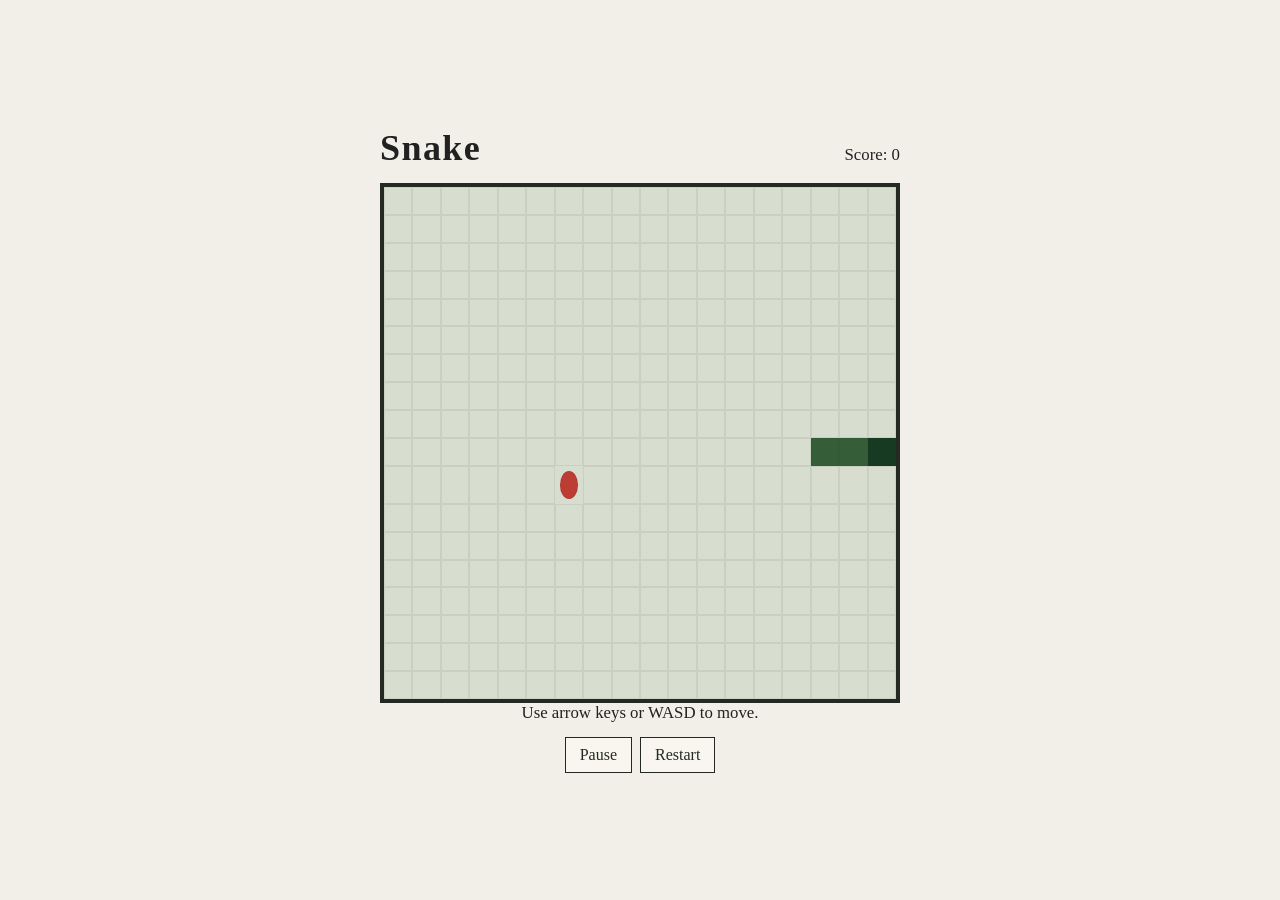
==== index.html @ d16bd168 "Build classic Snake game" ====
<!doctype html>
<html lang="en">
  <head>
    <meta charset="utf-8">
    <meta name="viewport" content="width=device-width, initial-scale=1">
    <title>Snake</title>
    <link rel="stylesheet" href="styles.css">
  </head>
  <body>
    <main class="game-shell">
      <header>
        <h1>Snake</h1>
        <p class="score" aria-live="polite">Score: <span id="score">0</span></p>
      </header>
      <div id="board" class="board" role="application" aria-label="Snake game board"></div>
      <p id="status" class="status" aria-live="polite">Use arrow keys or WASD to move.</p>
      <div class="actions">
        <button id="pause" type="button">Pause</button>
        <button id="restart" type="button">Restart</button>
      </div>
      <div class="controls" aria-label="Snake controls">
        <button type="button" data-direction="up" aria-label="Move up">Up</button>
        <button type="button" data-direction="left" aria-label="Move left">Left</button>
        <button type="button" data-direction="down" aria-label="Move down">Down</button>
        <button type="button" data-direction="right" aria-label="Move right">Right</button>
      </div>
    </main>
    <script type="module" src="app.js"></script>
  </body>
</html>
---- styles.css ----
:root { color: #212121; background: #f1efe8; font-family: Georgia, 'Times New Roman', serif; }
* { box-sizing: border-box; }
body { margin: 0; min-height: 100vh; display: grid; place-items: center; padding: 24px; }
.game-shell { width: min(100%, 520px); text-align: center; }
header { display: flex; align-items: baseline; justify-content: space-between; }
h1 { margin: 0 0 14px; font-size: 2.25rem; letter-spacing: .04em; }
.score, .status { margin: 0 0 14px; font-size: 1.05rem; }
.board { display: grid; grid-template-columns: repeat(18, 1fr); aspect-ratio: 1; border: 4px solid #242a22; background: #d8decf; }
.cell { border: 1px solid rgb(36 42 34 / 8%); }
.snake { background: #355d37; }
.head { background: #173a23; }
.food { background: #bd3d35; border-radius: 50%; margin: 18%; }
.actions, .controls { display: flex; justify-content: center; gap: 8px; margin-top: 12px; }
button { border: 1px solid #242a22; background: #f8f6ee; color: #242a22; padding: 8px 14px; font: inherit; cursor: pointer; }
button:hover, button:focus-visible { background: #d9dfcf; outline: 2px solid #bd3d35; outline-offset: 2px; }
.controls { display: grid; grid-template-columns: repeat(3, 52px); }
.controls button:nth-child(1) { grid-column: 2; }
.controls button:nth-child(2) { grid-column: 1; grid-row: 2; }
.controls button:nth-child(3) { grid-column: 2; grid-row: 2; }
.controls button:nth-child(4) { grid-column: 3; grid-row: 2; }
@media (min-width: 700px) { .controls { display: none; } }
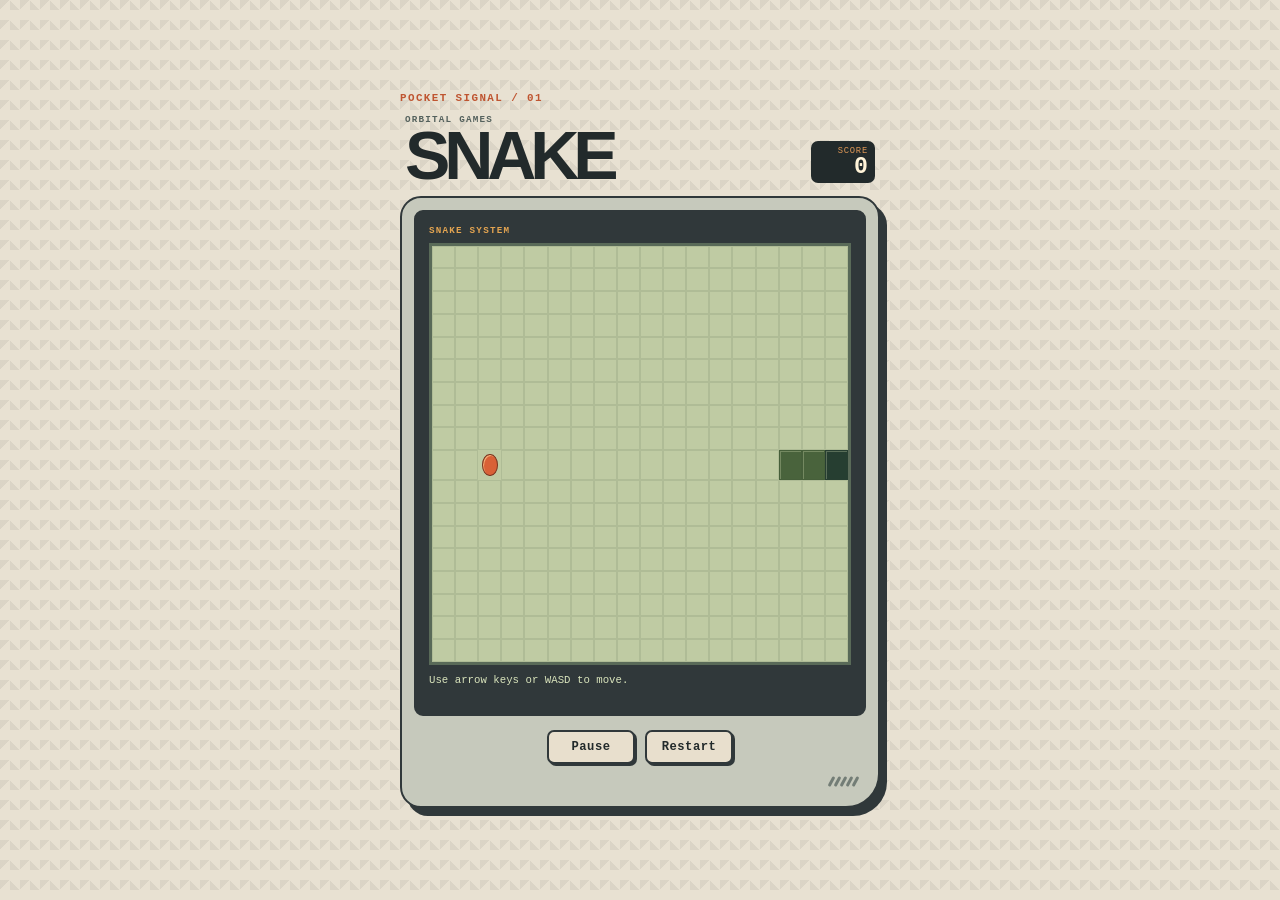
==== commit d845d548: "Style Snake as Pocket Signal" ====
--- a/index.html
+++ b/index.html
@@ -8,22 +8,33 @@
   </head>
   <body>
     <main class="game-shell">
+      <p class="device-label">POCKET SIGNAL / 01</p>
       <header>
-        <h1>Snake</h1>
-        <p class="score" aria-live="polite">Score: <span id="score">0</span></p>
+        <div>
+          <p class="eyebrow">ORBITAL GAMES</p>
+          <h1>Snake</h1>
+        </div>
+        <p class="score" aria-live="polite"><span>Score</span><strong id="score">0</strong></p>
       </header>
-      <div id="board" class="board" role="application" aria-label="Snake game board"></div>
-      <p id="status" class="status" aria-live="polite">Use arrow keys or WASD to move.</p>
-      <div class="actions">
-        <button id="pause" type="button">Pause</button>
-        <button id="restart" type="button">Restart</button>
+      <section class="console" aria-label="Pocket Signal game console">
+        <div class="screen-bezel">
+          <p class="screen-label">SNAKE SYSTEM</p>
+          <div id="board" class="board" role="application" aria-label="Snake game board"></div>
+          <p id="status" class="status" aria-live="polite">Use arrow keys or WASD to move.</p>
+        </div>
+        <div class="console-actions">
+          <button id="pause" type="button">Pause</button>
+          <button id="restart" type="button">Restart</button>
+        </div>
+        <div class="speaker" aria-hidden="true"><i></i><i></i><i></i><i></i><i></i></div>
       </div>
       <div class="controls" aria-label="Snake controls">
-        <button type="button" data-direction="up" aria-label="Move up">Up</button>
-        <button type="button" data-direction="left" aria-label="Move left">Left</button>
-        <button type="button" data-direction="down" aria-label="Move down">Down</button>
-        <button type="button" data-direction="right" aria-label="Move right">Right</button>
+        <button type="button" data-direction="up" aria-label="Move up">▲</button>
+        <button type="button" data-direction="left" aria-label="Move left">◀</button>
+        <button type="button" data-direction="down" aria-label="Move down">▼</button>
+        <button type="button" data-direction="right" aria-label="Move right">▶</button>
       </div>
+      <p class="control-note">ARROWS / WASD TO MOVE</p>
     </main>
     <script type="module" src="app.js"></script>
   </body>
--- a/styles.css
+++ b/styles.css
@@ -1,21 +1,64 @@
-:root { color: #212121; background: #f1efe8; font-family: Georgia, 'Times New Roman', serif; }
+:root {
+  color: #202526;
+  background: #e8e1d2;
+  font-family: "Trebuchet MS", sans-serif;
+}
+
 * { box-sizing: border-box; }
-body { margin: 0; min-height: 100vh; display: grid; place-items: center; padding: 24px; }
-.game-shell { width: min(100%, 520px); text-align: center; }
-header { display: flex; align-items: baseline; justify-content: space-between; }
-h1 { margin: 0 0 14px; font-size: 2.25rem; letter-spacing: .04em; }
-.score, .status { margin: 0 0 14px; font-size: 1.05rem; }
-.board { display: grid; grid-template-columns: repeat(18, 1fr); aspect-ratio: 1; border: 4px solid #242a22; background: #d8decf; }
-.cell { border: 1px solid rgb(36 42 34 / 8%); }
-.snake { background: #355d37; }
-.head { background: #173a23; }
-.food { background: #bd3d35; border-radius: 50%; margin: 18%; }
-.actions, .controls { display: flex; justify-content: center; gap: 8px; margin-top: 12px; }
-button { border: 1px solid #242a22; background: #f8f6ee; color: #242a22; padding: 8px 14px; font: inherit; cursor: pointer; }
-button:hover, button:focus-visible { background: #d9dfcf; outline: 2px solid #bd3d35; outline-offset: 2px; }
-.controls { display: grid; grid-template-columns: repeat(3, 52px); }
+
+body {
+  min-height: 100vh;
+  margin: 0;
+  display: grid;
+  place-items: center;
+  padding: 28px 18px;
+  background-image: linear-gradient(135deg, rgb(40 47 44 / 7%) 25%, transparent 25%), linear-gradient(45deg, rgb(40 47 44 / 7%) 25%, transparent 25%);
+  background-position: 0 0, 10px 10px;
+  background-size: 20px 20px;
+}
+
+.game-shell { width: min(100%, 480px); }
+.device-label, .eyebrow, .screen-label, .control-note { font-family: "Courier New", monospace; font-weight: 700; letter-spacing: .13em; }
+.device-label { margin: 0 0 10px; color: #bf5531; font-size: .68rem; }
+
+header { display: flex; align-items: end; justify-content: space-between; padding: 0 5px 13px; }
+.eyebrow { margin: 0 0 3px; color: #54615d; font-size: .58rem; }
+h1 { margin: 0; color: #222a2b; font-size: clamp(2.7rem, 11vw, 4.25rem); line-height: .8; letter-spacing: -.09em; text-transform: uppercase; }
+.score { margin: 0; min-width: 64px; color: #fff3d8; background: #222a2b; border-radius: 7px; padding: 5px 7px 4px; text-align: right; font-family: "Courier New", monospace; }
+.score span { display: block; color: #e09856; font-size: .55rem; letter-spacing: .09em; text-transform: uppercase; }
+.score strong { font-size: 1.45rem; line-height: 1; }
+
+.console { padding: 12px 12px 16px; border: 2px solid #30383a; border-radius: 21px 21px 34px 21px; background: #c6c9bc; box-shadow: 7px 8px 0 #30383a; }
+.screen-bezel { padding: 13px; border: 2px solid #30383a; border-radius: 9px; background: #30383a; }
+.screen-label { margin: 0 0 7px; color: #e3a451; font-size: .58rem; text-align: left; }
+.board { display: grid; grid-template-columns: repeat(18, 1fr); aspect-ratio: 1; border: 3px solid #596a58; background: #bfcba3; }
+.cell { border: 1px solid rgb(48 70 51 / 11%); }
+.snake { background: #49633c; box-shadow: inset 1px 1px rgb(239 247 203 / 26%); }
+.head { background: #263e31; }
+.food { margin: 16%; border: 1px solid #783520; border-radius: 50%; background: #d96137; box-shadow: inset 1px 1px #f4ae77; }
+.status { min-height: 2.5em; margin: 9px 0 0; color: #d9e4bc; font-family: "Courier New", monospace; font-size: .67rem; line-height: 1.3; text-align: left; }
+
+.console-actions { display: flex; justify-content: center; gap: 10px; padding-top: 14px; }
+button { border: 2px solid #30383a; border-radius: 7px; background: #e8dfcd; color: #222a2b; box-shadow: 2px 2px 0 #30383a; font: 700 .76rem "Courier New", monospace; letter-spacing: .04em; cursor: pointer; }
+.console-actions button { min-width: 88px; padding: 8px 11px; }
+button:hover { background: #e1a35d; }
+button:active { transform: translate(2px, 2px); box-shadow: none; }
+button:focus-visible { outline: 3px solid #d96137; outline-offset: 3px; }
+button:disabled { cursor: not-allowed; opacity: .55; }
+button:disabled:hover { background: #e8dfcd; }
+.speaker { display: flex; justify-content: end; gap: 3px; margin-top: 12px; padding-right: 9px; }
+.speaker i { display: block; width: 3px; height: 11px; border-radius: 5px; background: #737d76; transform: rotate(28deg); }
+
+.controls { display: grid; grid-template-columns: repeat(3, 54px); justify-content: center; margin: 24px auto 0; }
+.controls button { width: 54px; height: 48px; border-radius: 10px; background: #535f5d; color: #f0e8d7; box-shadow: 3px 3px 0 #30383a; font-size: 1rem; }
+.controls button:hover { background: #636f6a; }
 .controls button:nth-child(1) { grid-column: 2; }
 .controls button:nth-child(2) { grid-column: 1; grid-row: 2; }
 .controls button:nth-child(3) { grid-column: 2; grid-row: 2; }
 .controls button:nth-child(4) { grid-column: 3; grid-row: 2; }
-@media (min-width: 700px) { .controls { display: none; } }
+.control-note { margin: 14px 0 0; color: #59615b; font-size: .6rem; text-align: center; }
+
+@media (min-width: 700px) {
+  .controls, .control-note { display: none; }
+  .console { padding-bottom: 19px; }
+}
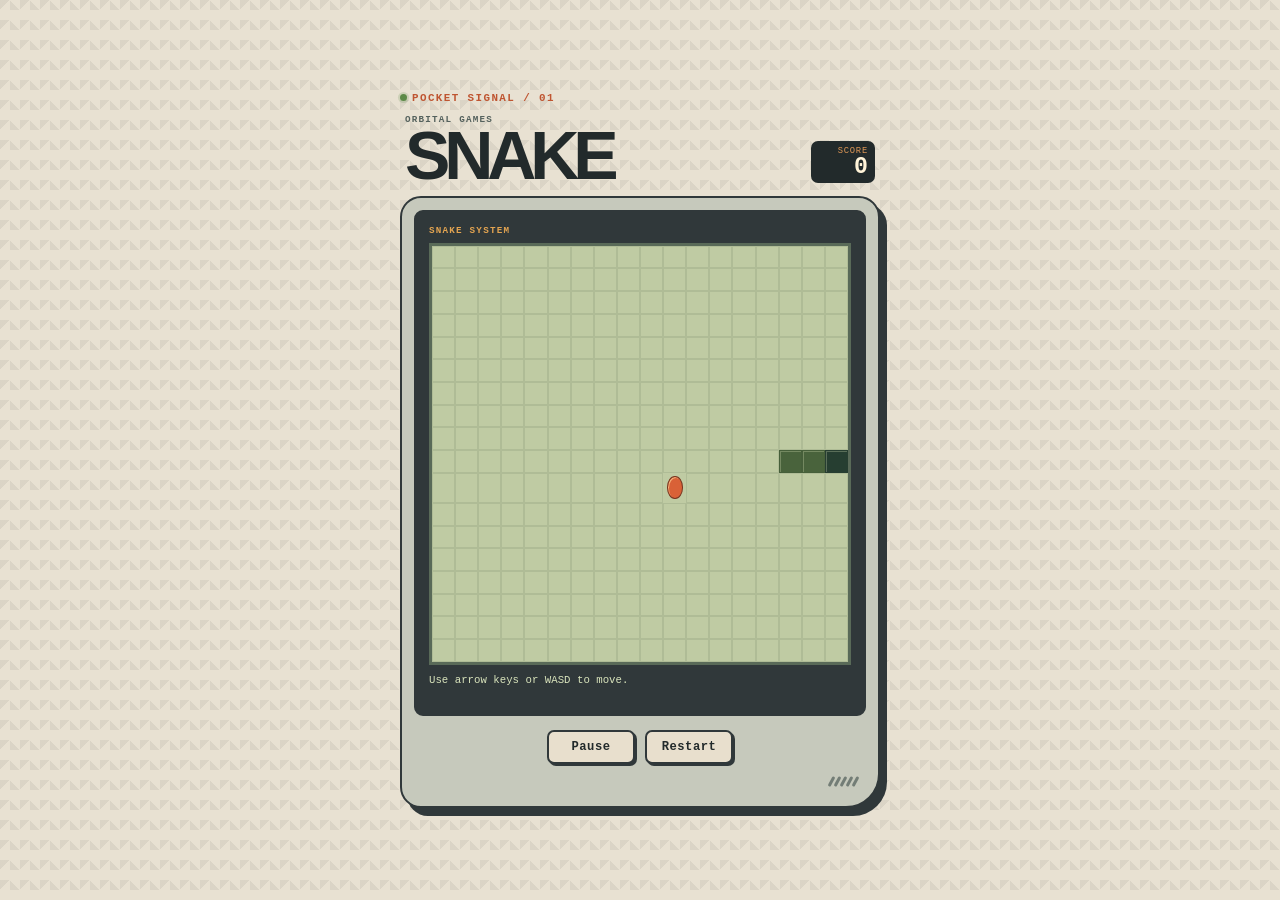
==== commit 03cfe196: "Add Pocket Signal status indicator" ====
--- a/index.html
+++ b/index.html
@@ -8,7 +8,7 @@
   </head>
   <body>
     <main class="game-shell">
-      <p class="device-label">POCKET SIGNAL / 01</p>
+      <p class="device-label"><span class="signal-dot" aria-hidden="true"></span>POCKET SIGNAL / 01</p>
       <header>
         <div>
           <p class="eyebrow">ORBITAL GAMES</p>
--- a/styles.css
+++ b/styles.css
@@ -20,6 +20,7 @@
 .game-shell { width: min(100%, 480px); }
 .device-label, .eyebrow, .screen-label, .control-note { font-family: "Courier New", monospace; font-weight: 700; letter-spacing: .13em; }
 .device-label { margin: 0 0 10px; color: #bf5531; font-size: .68rem; }
+.signal-dot { display: inline-block; width: 7px; height: 7px; margin-right: 5px; border-radius: 50%; background: #5d8a48; box-shadow: 0 0 0 2px rgb(93 138 72 / 20%); }
 
 header { display: flex; align-items: end; justify-content: space-between; padding: 0 5px 13px; }
 .eyebrow { margin: 0 0 3px; color: #54615d; font-size: .58rem; }
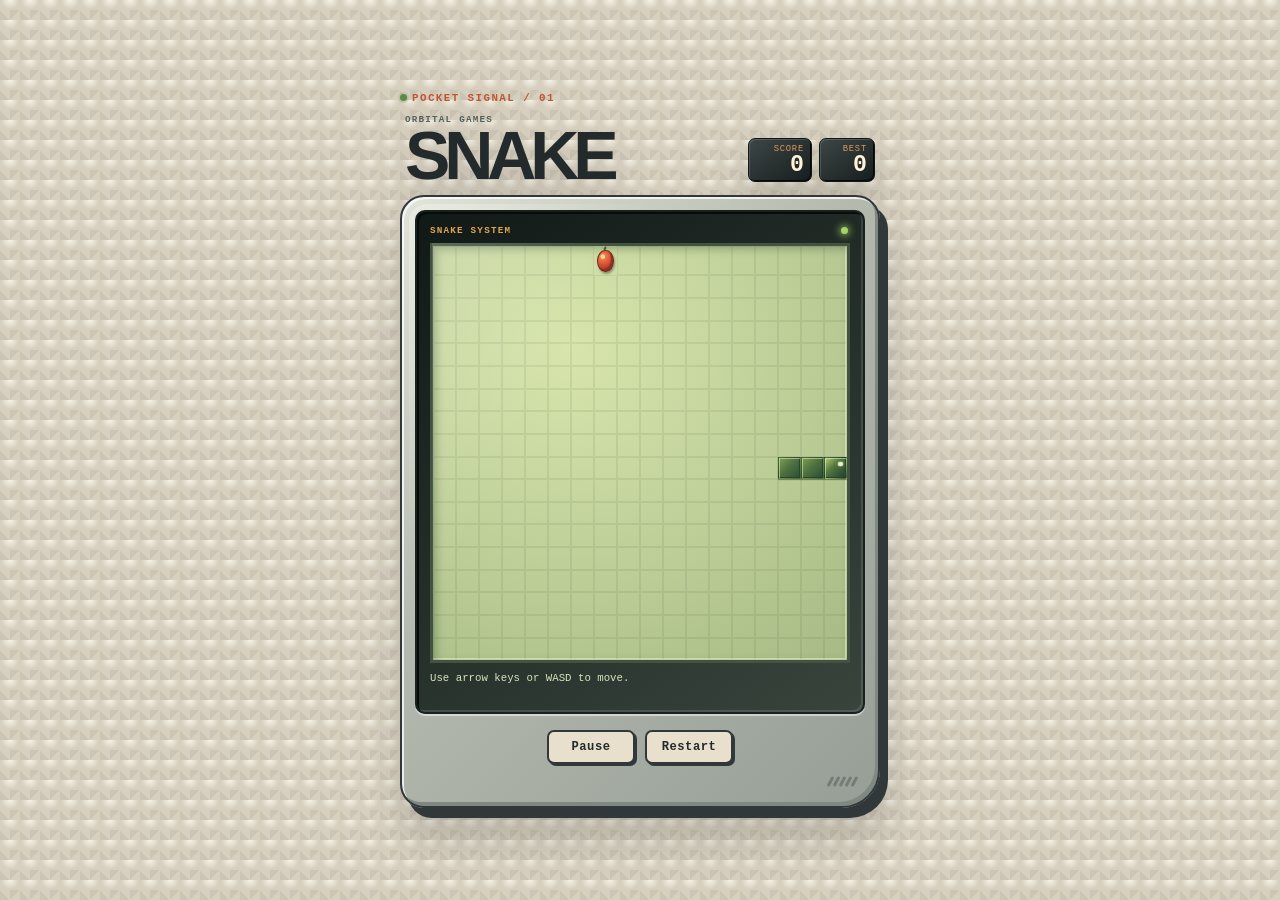
==== commit 8ab7c7f0: "Polish Pocket Signal game UI" ====
--- a/index.html
+++ b/index.html
@@ -15,10 +15,11 @@
           <h1>Snake</h1>
         </div>
         <p class="score" aria-live="polite"><span>Score</span><strong id="score">0</strong></p>
+        <p class="score best-score" aria-live="polite"><span>Best</span><strong id="best-score">0</strong></p>
       </header>
       <section class="console" aria-label="Pocket Signal game console">
         <div class="screen-bezel">
-          <p class="screen-label">SNAKE SYSTEM</p>
+          <div class="screen-header"><p class="screen-label">SNAKE SYSTEM</p><span class="screen-glow" aria-hidden="true"></span></div>
           <div id="board" class="board" role="application" aria-label="Snake game board"></div>
           <p id="status" class="status" aria-live="polite">Use arrow keys or WASD to move.</p>
         </div>
--- a/styles.css
+++ b/styles.css
@@ -1,6 +1,6 @@
 :root {
   color: #202526;
-  background: #e8e1d2;
+  background: #d8d0bf;
   font-family: "Trebuchet MS", sans-serif;
 }
 
@@ -12,34 +12,45 @@
   display: grid;
   place-items: center;
   padding: 28px 18px;
-  background-image: linear-gradient(135deg, rgb(40 47 44 / 7%) 25%, transparent 25%), linear-gradient(45deg, rgb(40 47 44 / 7%) 25%, transparent 25%);
+  background-color: #d8d0bf;
+  background-image: radial-gradient(circle at 50% 0%, rgb(255 255 245 / 75%), transparent 40%), linear-gradient(135deg, rgb(40 47 44 / 7%) 25%, transparent 25%), linear-gradient(45deg, rgb(40 47 44 / 7%) 25%, transparent 25%);
   background-position: 0 0, 10px 10px;
   background-size: 20px 20px;
 }
 
-.game-shell { width: min(100%, 480px); }
+.game-shell { width: min(100%, 480px); filter: drop-shadow(0 24px 19px rgb(38 47 42 / 18%)); }
 .device-label, .eyebrow, .screen-label, .control-note { font-family: "Courier New", monospace; font-weight: 700; letter-spacing: .13em; }
 .device-label { margin: 0 0 10px; color: #bf5531; font-size: .68rem; }
 .signal-dot { display: inline-block; width: 7px; height: 7px; margin-right: 5px; border-radius: 50%; background: #5d8a48; box-shadow: 0 0 0 2px rgb(93 138 72 / 20%); }
 
-header { display: flex; align-items: end; justify-content: space-between; padding: 0 5px 13px; }
+header { display: grid; grid-template-columns: 1fr auto auto; align-items: end; gap: 7px; padding: 0 5px 13px; }
 .eyebrow { margin: 0 0 3px; color: #54615d; font-size: .58rem; }
 h1 { margin: 0; color: #222a2b; font-size: clamp(2.7rem, 11vw, 4.25rem); line-height: .8; letter-spacing: -.09em; text-transform: uppercase; }
-.score { margin: 0; min-width: 64px; color: #fff3d8; background: #222a2b; border-radius: 7px; padding: 5px 7px 4px; text-align: right; font-family: "Courier New", monospace; }
+.score { margin: 0; min-width: 64px; color: #fff3d8; background: linear-gradient(145deg, #3d4746, #161d1e); border: 1px solid #111717; border-radius: 7px; padding: 5px 7px 4px; box-shadow: inset 1px 1px rgb(255 255 255 / 14%), inset -1px -1px #070a0a; text-align: right; font-family: "Courier New", monospace; }
+.best-score { min-width: 56px; }
 .score span { display: block; color: #e09856; font-size: .55rem; letter-spacing: .09em; text-transform: uppercase; }
 .score strong { font-size: 1.45rem; line-height: 1; }
 
-.console { padding: 12px 12px 16px; border: 2px solid #30383a; border-radius: 21px 21px 34px 21px; background: #c6c9bc; box-shadow: 7px 8px 0 #30383a; }
-.screen-bezel { padding: 13px; border: 2px solid #30383a; border-radius: 9px; background: #30383a; }
+.console { position: relative; isolation: isolate; padding: 13px 13px 18px; border: 2px solid #30383a; border-radius: 24px 24px 38px 24px; background: linear-gradient(135deg, #e1e4d8 0%, #b4b9ae 42%, #969e96 100%); box-shadow: 8px 10px 0 #30383a, inset 2px 2px rgb(255 255 255 / 76%), inset -3px -4px #7f8981; }
+.console::before { content: ""; position: absolute; z-index: -1; inset: 7px; border-radius: 18px 18px 30px 18px; background: linear-gradient(125deg, rgb(255 255 255 / 34%), transparent 28%); pointer-events: none; }
+.screen-bezel { position: relative; padding: 13px; border: 2px solid #18211e; border-radius: 10px; background: linear-gradient(145deg, #111916, #39443d); box-shadow: inset 2px 2px #070b09, inset -2px -2px rgb(255 255 255 / 12%), 0 2px 1px rgb(255 255 255 / 50%); }
+.screen-bezel::after { content: ""; position: absolute; inset: 31px 15px 42px; pointer-events: none; background: linear-gradient(115deg, rgb(255 255 255 / 14%), transparent 29%); mix-blend-mode: screen; }
+.screen-header { display: flex; align-items: center; justify-content: space-between; }
 .screen-label { margin: 0 0 7px; color: #e3a451; font-size: .58rem; text-align: left; }
-.board { display: grid; grid-template-columns: repeat(18, 1fr); aspect-ratio: 1; border: 3px solid #596a58; background: #bfcba3; }
-.cell { border: 1px solid rgb(48 70 51 / 11%); }
-.snake { background: #49633c; box-shadow: inset 1px 1px rgb(239 247 203 / 26%); }
-.head { background: #263e31; }
-.food { margin: 16%; border: 1px solid #783520; border-radius: 50%; background: #d96137; box-shadow: inset 1px 1px #f4ae77; }
+.screen-glow { width: 7px; height: 7px; margin: 0 2px 7px 0; border-radius: 50%; background: #a5d365; box-shadow: 0 0 7px 2px rgb(165 211 101 / 66%); }
+.board { position: relative; display: grid; grid-template-columns: repeat(18, 1fr); aspect-ratio: 1; overflow: hidden; border: 3px solid #425341; background: radial-gradient(circle at 33% 24%, #d8e6ad, #a7ba85); box-shadow: inset 3px 3px 8px rgb(44 65 43 / 35%), inset -2px -2px rgb(246 255 204 / 60%); }
+.cell { border: 1px solid rgb(48 70 51 / 9%); }
+.snake { position: relative; z-index: 1; background: linear-gradient(135deg, #7d9e56 0%, #4e703d 48%, #284d36 100%); box-shadow: inset 1px 1px rgb(240 255 196 / 48%), inset -1px -1px #29442e, 0 1px 1px rgb(26 47 29 / 40%); }
+.head { background: linear-gradient(135deg, #b0ce75, #53753f 42%, #1b3e2d); }
+.head::after { content: ""; position: absolute; width: 20%; height: 20%; right: 16%; top: 21%; border-radius: 50%; background: #e9f2be; box-shadow: 0 0 2px #f8ffd5; }
+.food { position: relative; z-index: 2; margin: 14%; border: 1px solid #6f261c; border-radius: 50%; background: radial-gradient(circle at 32% 28%, #ffd78f 0 11%, #f17a48 15%, #c4422c 60%, #752a24 100%); box-shadow: inset -2px -2px #8e3025, 1px 2px 2px rgb(59 44 27 / 42%); animation: food-pulse 1.8s ease-in-out infinite; }
+.food::before { content: ""; position: absolute; width: 29%; height: 15%; top: -16%; left: 35%; border-radius: 90% 0; background: #49633c; transform: rotate(-35deg); }
+.board.is-feeding { animation: board-flash .3s ease-out; }
+.board.is-over { filter: saturate(.45) contrast(1.08); }
+.board.is-paused::after { content: "PAUSED"; position: absolute; inset: 0; display: grid; place-items: center; color: #263e31; background: rgb(191 203 163 / 70%); font: 700 1rem "Courier New", monospace; letter-spacing: .2em; }
 .status { min-height: 2.5em; margin: 9px 0 0; color: #d9e4bc; font-family: "Courier New", monospace; font-size: .67rem; line-height: 1.3; text-align: left; }
 
-.console-actions { display: flex; justify-content: center; gap: 10px; padding-top: 14px; }
+.console-actions { display: flex; justify-content: center; gap: 10px; padding-top: 16px; }
 button { border: 2px solid #30383a; border-radius: 7px; background: #e8dfcd; color: #222a2b; box-shadow: 2px 2px 0 #30383a; font: 700 .76rem "Courier New", monospace; letter-spacing: .04em; cursor: pointer; }
 .console-actions button { min-width: 88px; padding: 8px 11px; }
 button:hover { background: #e1a35d; }
@@ -51,7 +62,7 @@
 .speaker i { display: block; width: 3px; height: 11px; border-radius: 5px; background: #737d76; transform: rotate(28deg); }
 
 .controls { display: grid; grid-template-columns: repeat(3, 54px); justify-content: center; margin: 24px auto 0; }
-.controls button { width: 54px; height: 48px; border-radius: 10px; background: #535f5d; color: #f0e8d7; box-shadow: 3px 3px 0 #30383a; font-size: 1rem; }
+.controls button { width: 54px; height: 48px; border-radius: 13px; background: linear-gradient(145deg, #73817b, #36413f); color: #f0e8d7; box-shadow: 3px 4px 0 #30383a, inset 1px 1px rgb(255 255 255 / 24%), inset -1px -1px #283230; font-size: 1rem; }
 .controls button:hover { background: #636f6a; }
 .controls button:nth-child(1) { grid-column: 2; }
 .controls button:nth-child(2) { grid-column: 1; grid-row: 2; }
@@ -63,3 +74,10 @@
   .controls, .control-note { display: none; }
   .console { padding-bottom: 19px; }
 }
+
+@keyframes food-pulse { 50% { transform: scale(1.12); filter: brightness(1.1); } }
+@keyframes board-flash { 45% { filter: brightness(1.22) saturate(1.25); } }
+
+@media (prefers-reduced-motion: reduce) {
+  *, *::before, *::after { animation-duration: .01ms !important; animation-iteration-count: 1 !important; }
+}
